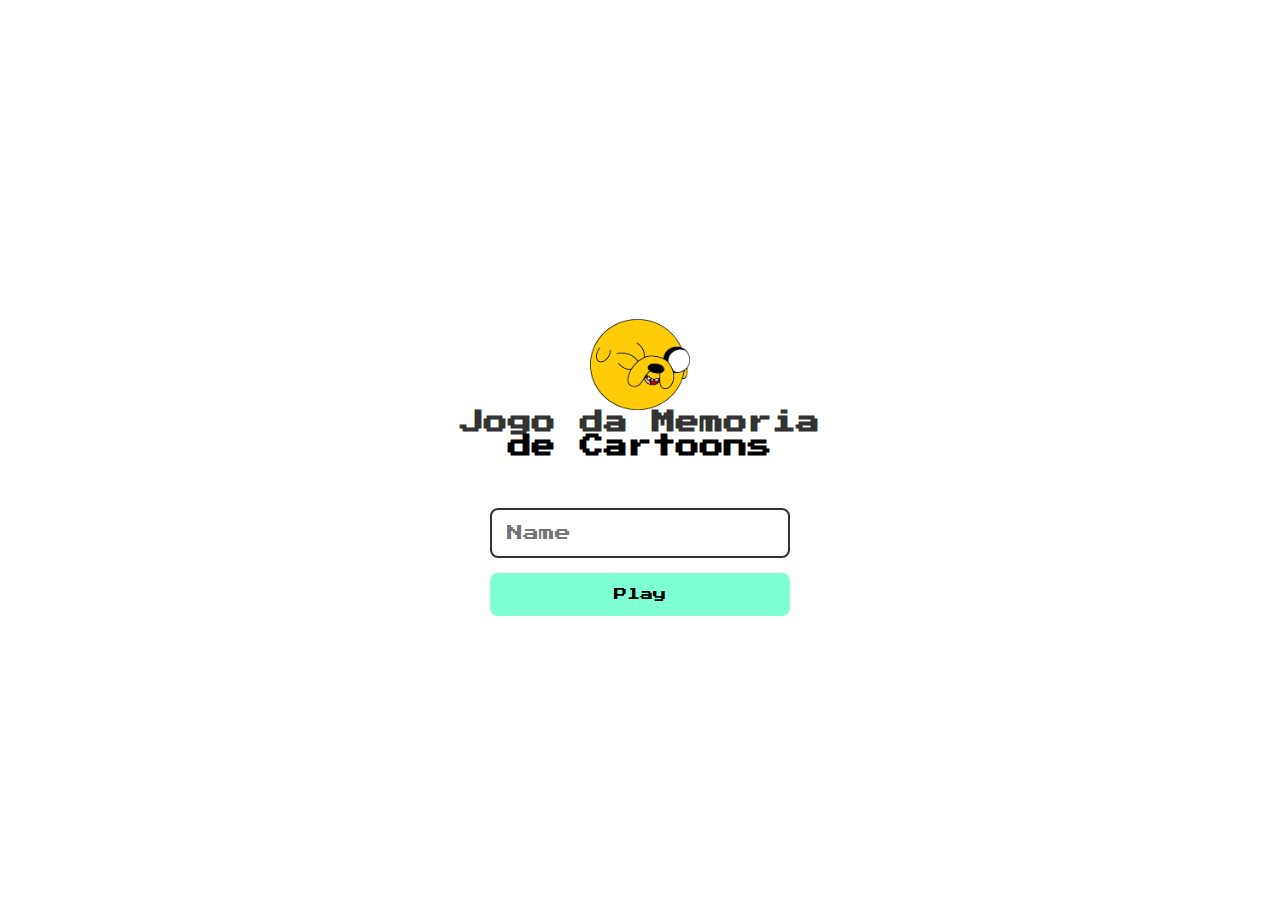
==== pag2.html @ a95da53c "v10" ====
<!DOCTYPE html>
<html lang="en">

<head>
    <meta charset="UTF-8">
    <meta name="viewport" content="width=device-width, initial-scale=1.0">
    <link rel="stylesheet" href="./css/reset.css">
    <link rel="stylesheet" href="./css/login2.css">
    <script defer src="./js/login2.js"></script>
    <title>Memory Game | login</title>
</head>

<body>
    <form class="login-form">
        <div class="login__hearder">
            <img src="./images/iconJake.png" alt="jake icon">
            <h1>Jogo da Memoria</h1>
            <h2>de Cartoons</h2>
        </div>
        <input type="text" placeholder="Name" class="login__input">
        <button type="submit" class="login__button">Play</button>
    </form>
</body>

</html>
---- css/login2.css ----
.login-form{
    align-items: center;
    display: flex;
    flex-direction: column;
    height: 100vh;
    justify-content: center;
}
.login__hearder{
    align-items:center ;
    display: flex;
    flex-direction: column;
    align-content: center;
    margin: 50px;

}
.login__hearder img{
    width: 100px;
}
.login__hearder h1{
    color:#333;
    font-size: 1.5em;
}
.login__input{
    border: 2px solid#333;
    border-radius: 8px;
    font-size: 1em;
    margin-bottom: 15px;
    max-width: 300px;
    outline: none;
    padding: 15px;
    width: 100%;
}
.login__button{
    background-color: aquamarine;
    border-radius: 8px;
    color:black;
    cursor: pointer;
    max-width: 300px;
    margin-bottom: 15px;
    padding: 15px;
    width: 100%;
}
.login__button:disabled{
     background-color: #eee;
     color: #aaa;
     cursor: auto;
}
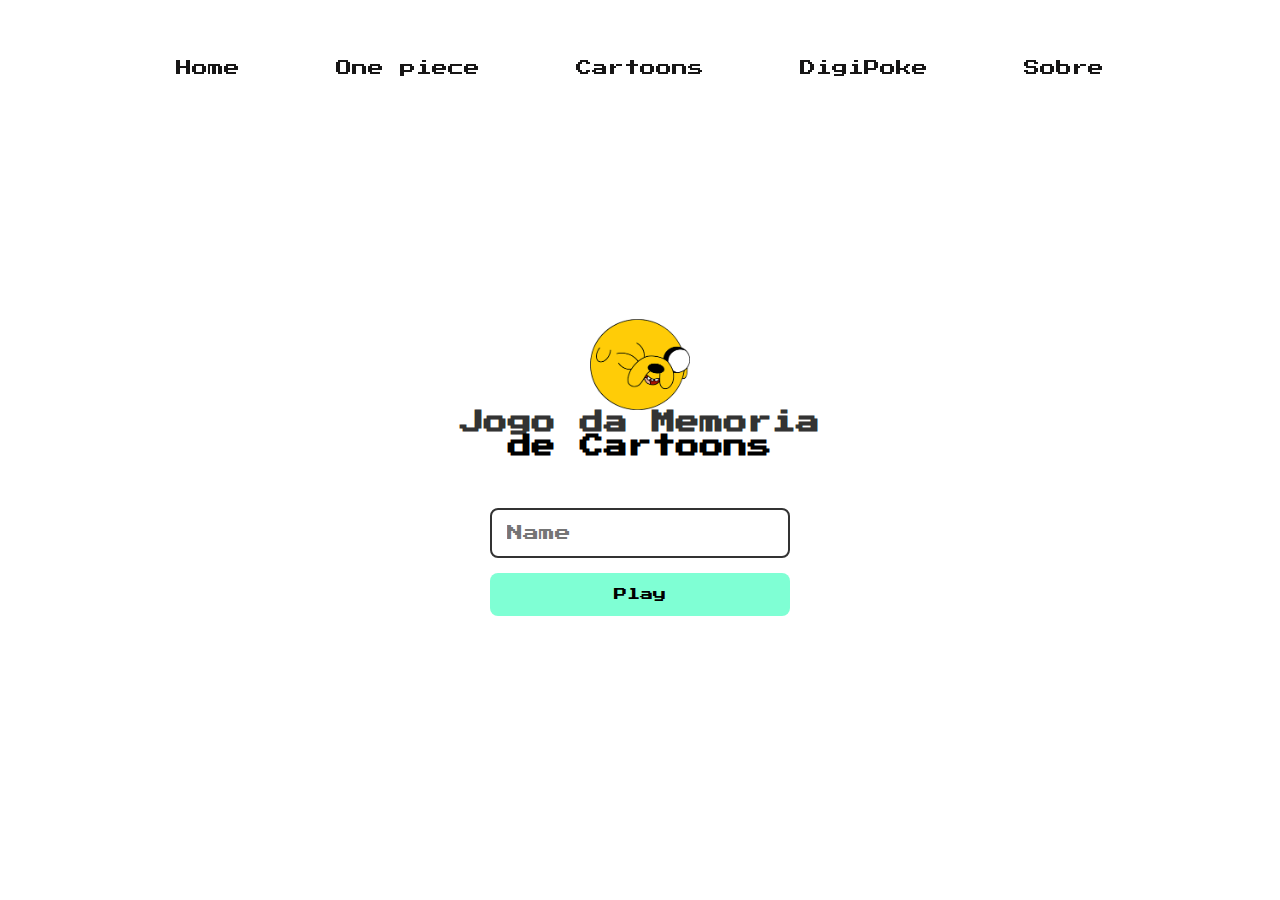
==== commit c422d74d: "verção beta2" ====
--- a/pag2.html
+++ b/pag2.html
@@ -6,11 +6,35 @@
     <meta name="viewport" content="width=device-width, initial-scale=1.0">
     <link rel="stylesheet" href="./css/reset.css">
     <link rel="stylesheet" href="./css/login2.css">
+    <link rel="stylesheet" href="./css/menus.css">
     <script defer src="./js/login2.js"></script>
     <title>Memory Game | login</title>
 </head>
 
 <body>
+
+    <header id="header">
+
+        <div class="container">
+
+            <div class="flex">
+
+                <!-- <a href="index.html"><img src="./images/brain.png.png" alt="celebro"></a> -->
+
+                <nav>
+                    <ul>
+                        <li><a href="index.html">Home</a></li>
+                        <li><a href="./page1.html">One piece</a></li>
+                        <li><a href="./pag2.html">Cartoons</a></li>
+                        <li><a href="./pag3.html">DigiPoke</a></li>
+                        <li><a href="sobre.html">Sobre</a></li>
+                    </ul>
+                </nav>
+
+            </div>
+        </div>
+    </header>
+
     <form class="login-form">
         <div class="login__hearder">
             <img src="./images/iconJake.png" alt="jake icon">
--- a/css/menus.css
+++ b/css/menus.css
@@ -0,0 +1,46 @@
+html{
+    height: 100vh;
+}
+.container{
+    max-width: 1280px;
+    margin: auto;
+}
+.flex{
+    display: flex;
+    align-items: center;
+    justify-content: space-around;
+   
+}
+
+header{
+    width: 100%;
+    padding: 60px 4%;
+    position: fixed;
+    top: 0 ;
+    left: 0;
+    transition: .5;
+}
+header.rolagem1{
+    background-color: 
+    #240424;
+    padding: 20px 4%;
+}
+header.rolagem1 a{
+    color: #7e6373;
+
+}
+header ul{
+    list-style: none;
+
+}
+header ul li{
+    display: inline-block;
+    margin: 0 40px;
+}
+
+header ul li a{
+    color: rgb(23, 22, 22);
+    text-decoration: none;
+    min-height: 20vh;
+    margin-top: 20vh;
+}
